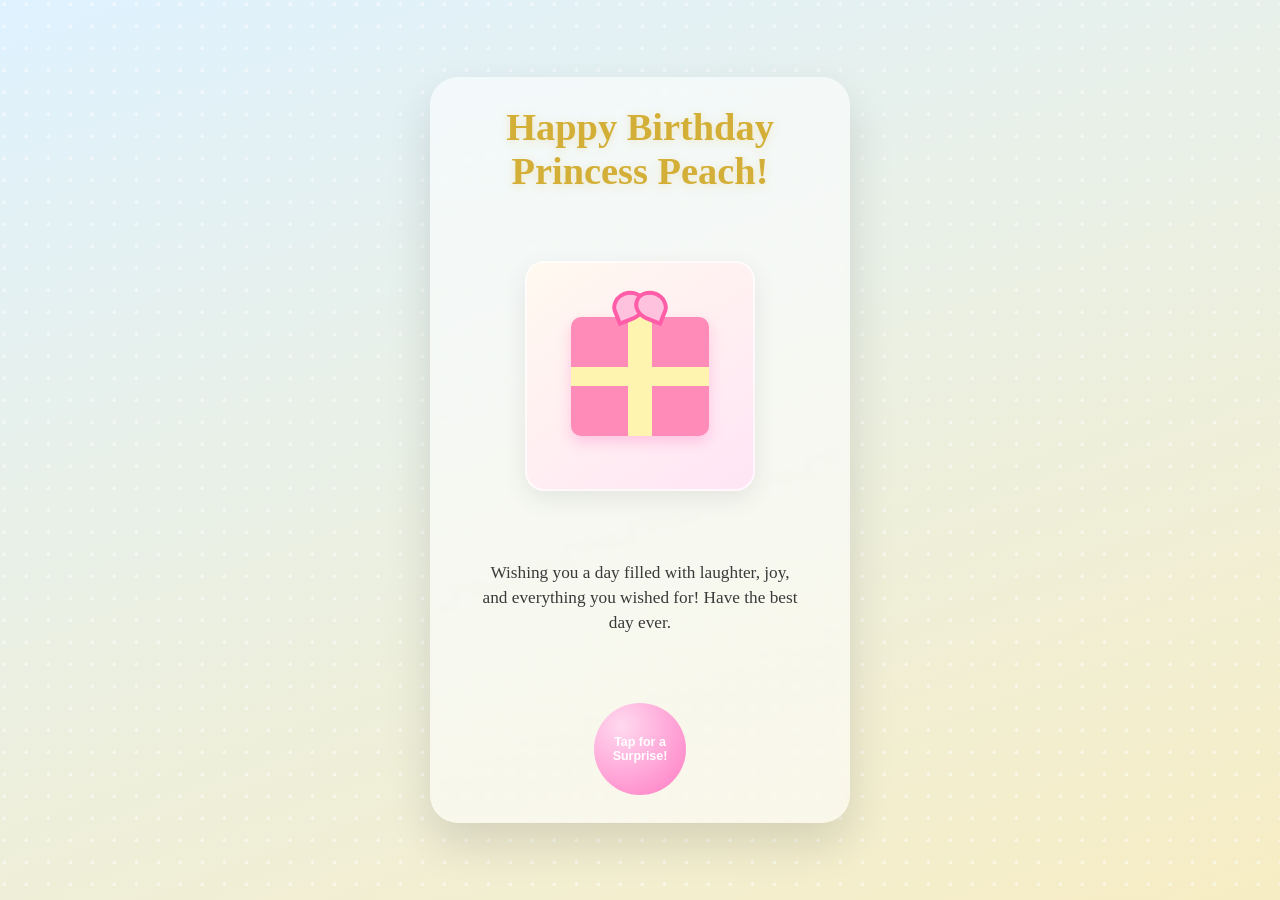
==== index.html @ 210e7e20 "Create index.html" ====
<!DOCTYPE html>
<html lang="en">
<head>
  <meta charset="UTF-8" />
  <meta name="viewport" content="width=device-width, initial-scale=1.0" />
  <title>Birthday Card</title>
  <style>
    :root {
      --bg1: #dff2ff;
      --bg2: #f7edc4;
      --gold: #d4af37;
      --text: #3a3a3a;
      --accent: #ff7ac3;
    }

    * { box-sizing: border-box; }

    body {
      margin: 0;
      min-height: 100vh;
      display: grid;
      place-items: center;
      font-family: "Georgia", "Times New Roman", serif;
      background: radial-gradient(circle at 20% 20%, rgba(255,255,255,.45) 2px, transparent 2px) 0 0/22px 22px,
                  linear-gradient(160deg, var(--bg1), var(--bg2));
      padding: 12px;
      overflow: hidden;
    }

    .phone-card {
      width: min(92vw, 420px);
      aspect-ratio: 9 / 16;
      border-radius: 28px;
      background: rgba(255, 255, 255, 0.55);
      backdrop-filter: blur(4px);
      -webkit-backdrop-filter: blur(4px);
      box-shadow: 0 20px 45px rgba(0, 0, 0, 0.12);
      display: flex;
      flex-direction: column;
      justify-content: space-between;
      align-items: center;
      padding: clamp(16px, 3.5vh, 28px);
      text-align: center;
    }

    h1 {
      margin: 0;
      color: var(--gold);
      font-family: "Brush Script MT", "Segoe Script", "Comic Sans MS", cursive;
      font-size: clamp(1.8rem, 4.4vw, 2.4rem);
      font-weight: 700;
      line-height: 1.15;
      text-shadow: 0 2px 10px rgba(212, 175, 55, 0.25);
      animation: titleIn 1.1s ease-out both;
    }

    @keyframes titleIn {
      0% { opacity: 0; transform: translateY(-16px) scale(0.95); }
      60% { opacity: 1; transform: translateY(6px) scale(1.02); }
      100% { opacity: 1; transform: translateY(0) scale(1); }
    }

    .hero {
      width: 72%;
      max-width: 230px;
      aspect-ratio: 1 / 1;
      border-radius: 20px;
      background: linear-gradient(145deg, #fff9ef, #ffe5f5);
      display: grid;
      place-items: center;
      box-shadow: inset 0 0 0 2px rgba(255,255,255,.7), 0 8px 24px rgba(0,0,0,.08);
      position: relative;
    }

    .gift {
      width: 60%;
      height: 52%;
      background: #ff8bb8;
      border-radius: 10px;
      position: relative;
      box-shadow: 0 6px 14px rgba(255, 122, 195, .35);
    }

    .gift::before, .gift::after {
      content: "";
      position: absolute;
      background: #fff3b0;
    }

    .gift::before { width: 18%; height: 100%; left: 41%; top: 0; }
    .gift::after  { width: 100%; height: 16%; left: 0; top: 42%; }

    .bow {
      position: absolute;
      top: -26px;
      left: 50%;
      transform: translateX(-50%);
      width: 56px;
      height: 30px;
    }

    .bow::before, .bow::after {
      content: "";
      position: absolute;
      width: 26px;
      height: 22px;
      border: 4px solid #ff5da8;
      border-radius: 50% 50% 50% 0;
      background: #ffc2de;
    }

    .bow::before { left: 0; transform: rotate(-22deg); }
    .bow::after  { right: 0; transform: scaleX(-1) rotate(-22deg); }

    .message {
      margin: 0;
      color: var(--text);
      font-size: clamp(0.95rem, 2.5vw, 1.08rem);
      line-height: 1.45;
      max-width: 90%;
    }

    .surprise-btn {
      width: clamp(78px, 18vw, 92px);
      aspect-ratio: 1 / 1;
      border: none;
      border-radius: 50%;
      background: radial-gradient(circle at 30% 25%, #ffd9ef, var(--accent));
      color: #fff;
      font-weight: 700;
      font-size: clamp(0.65rem, 2vw, 0.78rem);
      padding: 10px;
      cursor: pointer;
      box-shadow: 0 0 0 rgba(255,122,195,0.65);
      animation: glow 1.8s ease-in-out infinite;
      transition: transform .2s ease;
    }

    .surprise-btn:active { transform: scale(0.96); }

    @keyframes glow {
      0%, 100% { box-shadow: 0 0 0 0 rgba(255,122,195,0.55); }
      50% { box-shadow: 0 0 0 14px rgba(255,122,195,0); }
    }
  </style>
</head>
<body>
  <main class="phone-card" role="main" aria-label="Birthday Greeting Card">
    <h1>Happy Birthday Princess Peach!</h1>

    <section class="hero" aria-label="Gift illustration placeholder">
      <div class="gift">
        <div class="bow"></div>
      </div>
    </section>

    <p class="message">
      Wishing you a day filled with laughter, joy, and everything you wished for! Have the best day ever.
    </p>

    <button class="surprise-btn" type="button" aria-label="Tap for a Surprise!">
      Tap for a Surprise!
    </button>
  </main>
</body>
</html>
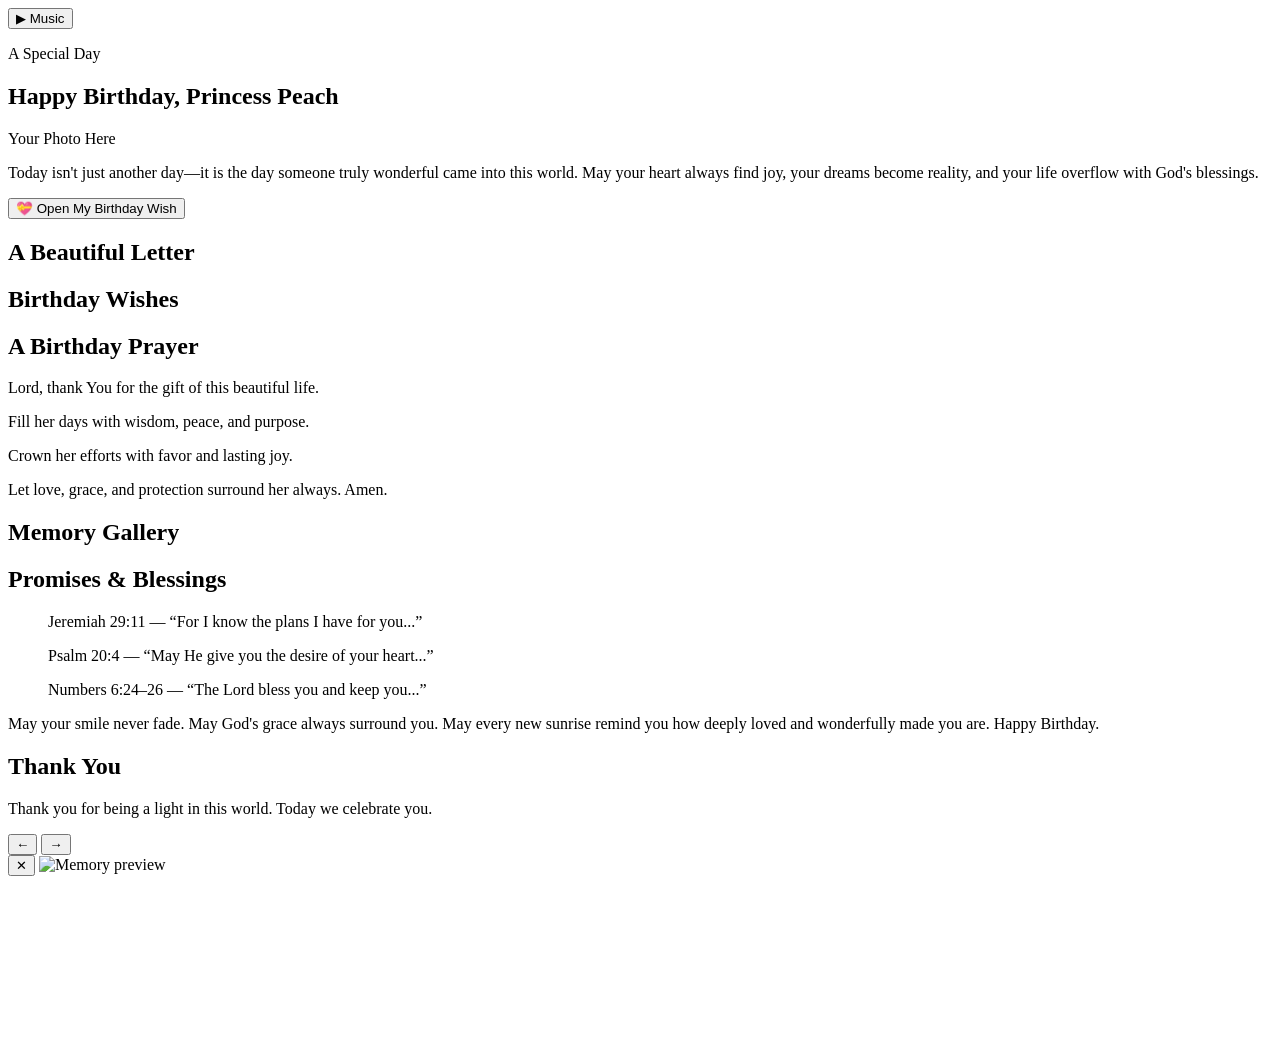
==== commit 91301487: "Implement premium cinematic birthday website Co-authored-by: DretroG <111656654+DretroG@users.norepl" ====
--- a/index.html
+++ b/index.html
@@ -3,164 +3,116 @@
 <head>
   <meta charset="UTF-8" />
   <meta name="viewport" content="width=device-width, initial-scale=1.0" />
-  <title>Birthday Card</title>
-  <style>
-    :root {
-      --bg1: #dff2ff;
-      --bg2: #f7edc4;
-      --gold: #d4af37;
-      --text: #3a3a3a;
-      --accent: #ff7ac3;
-    }
-
-    * { box-sizing: border-box; }
-
-    body {
-      margin: 0;
-      min-height: 100vh;
-      display: grid;
-      place-items: center;
-      font-family: "Georgia", "Times New Roman", serif;
-      background: radial-gradient(circle at 20% 20%, rgba(255,255,255,.45) 2px, transparent 2px) 0 0/22px 22px,
-                  linear-gradient(160deg, var(--bg1), var(--bg2));
-      padding: 12px;
-      overflow: hidden;
-    }
-
-    .phone-card {
-      width: min(92vw, 420px);
-      aspect-ratio: 9 / 16;
-      border-radius: 28px;
-      background: rgba(255, 255, 255, 0.55);
-      backdrop-filter: blur(4px);
-      -webkit-backdrop-filter: blur(4px);
-      box-shadow: 0 20px 45px rgba(0, 0, 0, 0.12);
-      display: flex;
-      flex-direction: column;
-      justify-content: space-between;
-      align-items: center;
-      padding: clamp(16px, 3.5vh, 28px);
-      text-align: center;
-    }
-
-    h1 {
-      margin: 0;
-      color: var(--gold);
-      font-family: "Brush Script MT", "Segoe Script", "Comic Sans MS", cursive;
-      font-size: clamp(1.8rem, 4.4vw, 2.4rem);
-      font-weight: 700;
-      line-height: 1.15;
-      text-shadow: 0 2px 10px rgba(212, 175, 55, 0.25);
-      animation: titleIn 1.1s ease-out both;
-    }
-
-    @keyframes titleIn {
-      0% { opacity: 0; transform: translateY(-16px) scale(0.95); }
-      60% { opacity: 1; transform: translateY(6px) scale(1.02); }
-      100% { opacity: 1; transform: translateY(0) scale(1); }
-    }
-
-    .hero {
-      width: 72%;
-      max-width: 230px;
-      aspect-ratio: 1 / 1;
-      border-radius: 20px;
-      background: linear-gradient(145deg, #fff9ef, #ffe5f5);
-      display: grid;
-      place-items: center;
-      box-shadow: inset 0 0 0 2px rgba(255,255,255,.7), 0 8px 24px rgba(0,0,0,.08);
-      position: relative;
-    }
-
-    .gift {
-      width: 60%;
-      height: 52%;
-      background: #ff8bb8;
-      border-radius: 10px;
-      position: relative;
-      box-shadow: 0 6px 14px rgba(255, 122, 195, .35);
-    }
-
-    .gift::before, .gift::after {
-      content: "";
-      position: absolute;
-      background: #fff3b0;
-    }
-
-    .gift::before { width: 18%; height: 100%; left: 41%; top: 0; }
-    .gift::after  { width: 100%; height: 16%; left: 0; top: 42%; }
-
-    .bow {
-      position: absolute;
-      top: -26px;
-      left: 50%;
-      transform: translateX(-50%);
-      width: 56px;
-      height: 30px;
-    }
-
-    .bow::before, .bow::after {
-      content: "";
-      position: absolute;
-      width: 26px;
-      height: 22px;
-      border: 4px solid #ff5da8;
-      border-radius: 50% 50% 50% 0;
-      background: #ffc2de;
-    }
-
-    .bow::before { left: 0; transform: rotate(-22deg); }
-    .bow::after  { right: 0; transform: scaleX(-1) rotate(-22deg); }
-
-    .message {
-      margin: 0;
-      color: var(--text);
-      font-size: clamp(0.95rem, 2.5vw, 1.08rem);
-      line-height: 1.45;
-      max-width: 90%;
-    }
-
-    .surprise-btn {
-      width: clamp(78px, 18vw, 92px);
-      aspect-ratio: 1 / 1;
-      border: none;
-      border-radius: 50%;
-      background: radial-gradient(circle at 30% 25%, #ffd9ef, var(--accent));
-      color: #fff;
-      font-weight: 700;
-      font-size: clamp(0.65rem, 2vw, 0.78rem);
-      padding: 10px;
-      cursor: pointer;
-      box-shadow: 0 0 0 rgba(255,122,195,0.65);
-      animation: glow 1.8s ease-in-out infinite;
-      transition: transform .2s ease;
-    }
-
-    .surprise-btn:active { transform: scale(0.96); }
-
-    @keyframes glow {
-      0%, 100% { box-shadow: 0 0 0 0 rgba(255,122,195,0.55); }
-      50% { box-shadow: 0 0 0 14px rgba(255,122,195,0); }
-    }
-  </style>
+  <meta name="description" content="A premium cinematic birthday greeting experience." />
+  <title>Premium Birthday Journey</title>
+  <link rel="preconnect" href="https://fonts.googleapis.com" />
+  <link rel="preconnect" href="https://fonts.gstatic.com" crossorigin />
+  <link href="https://fonts.googleapis.com/css2?family=Great+Vibes&family=Lora:wght@400;500;600&family=Playfair+Display:wght@500;700&family=Poppins:wght@400;500;600&display=swap" rel="stylesheet" />
+  <link rel="stylesheet" href="/home/runner/work/jiji/jiji/style.css" />
 </head>
 <body>
-  <main class="phone-card" role="main" aria-label="Birthday Greeting Card">
-    <h1>Happy Birthday Princess Peach!</h1>
+  <div class="ambient" aria-hidden="true">
+    <div class="layer stars"></div>
+    <div class="layer sparkles"></div>
+    <div class="layer hearts"></div>
+    <div class="layer petals"></div>
+    <div class="layer balloons"></div>
+  </div>
 
-    <section class="hero" aria-label="Gift illustration placeholder">
-      <div class="gift">
-        <div class="bow"></div>
+  <header class="topbar glass" aria-label="Audio controls">
+    <button id="musicToggle" class="icon-btn" aria-pressed="false" aria-label="Play background music">▶ Music</button>
+  </header>
+
+  <main id="journey" class="journey" tabindex="-1">
+    <section class="scene reveal active" id="welcome" aria-labelledby="welcome-title">
+      <div class="card luxury">
+        <p class="kicker">A Special Day</p>
+        <h1 id="welcome-title" class="title shimmer">Happy Birthday, Princess Peach</h1>
+        <div class="hero-wrap">
+          <div class="hero-object" role="img" aria-label="Luxury gift with photo placeholder">
+            <div class="photo-placeholder">Your Photo Here</div>
+          </div>
+        </div>
+        <p class="intro">
+          Today isn't just another day—it is the day someone truly wonderful came into this world.
+          May your heart always find joy, your dreams become reality, and your life overflow with God's blessings.
+        </p>
+        <button class="cta" id="openGift">💝 Open My Birthday Wish</button>
       </div>
     </section>
 
-    <p class="message">
-      Wishing you a day filled with laughter, joy, and everything you wished for! Have the best day ever.
-    </p>
+    <section class="scene reveal" id="letter" aria-labelledby="letter-title">
+      <div class="card luxury">
+        <h2 id="letter-title" class="section-title">A Beautiful Letter</h2>
+        <div class="envelope" id="envelope" role="button" tabindex="0" aria-expanded="false" aria-label="Open birthday letter">
+          <div class="flap"></div>
+          <div class="letter-paper">
+            <p id="typedLetter" class="handwriting" aria-live="polite"></p>
+          </div>
+        </div>
+      </div>
+    </section>
 
-    <button class="surprise-btn" type="button" aria-label="Tap for a Surprise!">
-      Tap for a Surprise!
-    </button>
+    <section class="scene reveal" id="wishes" aria-labelledby="wishes-title">
+      <div class="card luxury">
+        <h2 id="wishes-title" class="section-title">Birthday Wishes</h2>
+        <div class="wish-grid" id="wishGrid"></div>
+      </div>
+    </section>
+
+    <section class="scene reveal" id="prayer" aria-labelledby="prayer-title">
+      <div class="card luxury prayer-journal">
+        <h2 id="prayer-title" class="section-title">A Birthday Prayer</h2>
+        <div class="candle-glow" aria-hidden="true"></div>
+        <p class="prayer-line reveal-line">Lord, thank You for the gift of this beautiful life.</p>
+        <p class="prayer-line reveal-line">Fill her days with wisdom, peace, and purpose.</p>
+        <p class="prayer-line reveal-line">Crown her efforts with favor and lasting joy.</p>
+        <p class="prayer-line reveal-line">Let love, grace, and protection surround her always. Amen.</p>
+      </div>
+    </section>
+
+    <section class="scene reveal" id="gallery" aria-labelledby="gallery-title">
+      <div class="card luxury">
+        <h2 id="gallery-title" class="section-title">Memory Gallery</h2>
+        <div class="gallery-grid" id="galleryGrid"></div>
+      </div>
+    </section>
+
+    <section class="scene reveal" id="blessing" aria-labelledby="blessing-title">
+      <div class="card luxury center">
+        <h2 id="blessing-title" class="section-title">Promises & Blessings</h2>
+        <blockquote class="verse">Jeremiah 29:11 — “For I know the plans I have for you...”</blockquote>
+        <blockquote class="verse">Psalm 20:4 — “May He give you the desire of your heart...”</blockquote>
+        <blockquote class="verse">Numbers 6:24–26 — “The Lord bless you and keep you...”</blockquote>
+        <p class="final-blessing glow-text">
+          May your smile never fade. May God's grace always surround you.
+          May every new sunrise remind you how deeply loved and wonderfully made you are.
+          Happy Birthday.
+        </p>
+      </div>
+    </section>
+
+    <section class="scene reveal" id="thanks" aria-labelledby="thanks-title">
+      <div class="card luxury center">
+        <h2 id="thanks-title" class="section-title">Thank You</h2>
+        <p class="thank-you">Thank you for being a light in this world. Today we celebrate you.</p>
+      </div>
+    </section>
   </main>
+
+  <nav class="pager" aria-label="Section navigation">
+    <button id="prevBtn" class="nav-btn" aria-label="Previous section">←</button>
+    <button id="nextBtn" class="nav-btn" aria-label="Next section">→</button>
+  </nav>
+
+  <div id="lightbox" class="lightbox" aria-hidden="true" role="dialog" aria-label="Image preview">
+    <button id="closeLightbox" class="icon-btn close" aria-label="Close image preview">✕</button>
+    <img id="lightboxImg" alt="Memory preview" />
+    <p id="lightboxCaption"></p>
+  </div>
+
+  <canvas id="confettiCanvas" aria-hidden="true"></canvas>
+  <audio id="bgMusic" preload="none" src="/home/runner/work/jiji/jiji/assets/music/birthday-theme.mp3"></audio>
+  <script src="/home/runner/work/jiji/jiji/script.js"></script>
 </body>
-</html>+</html>
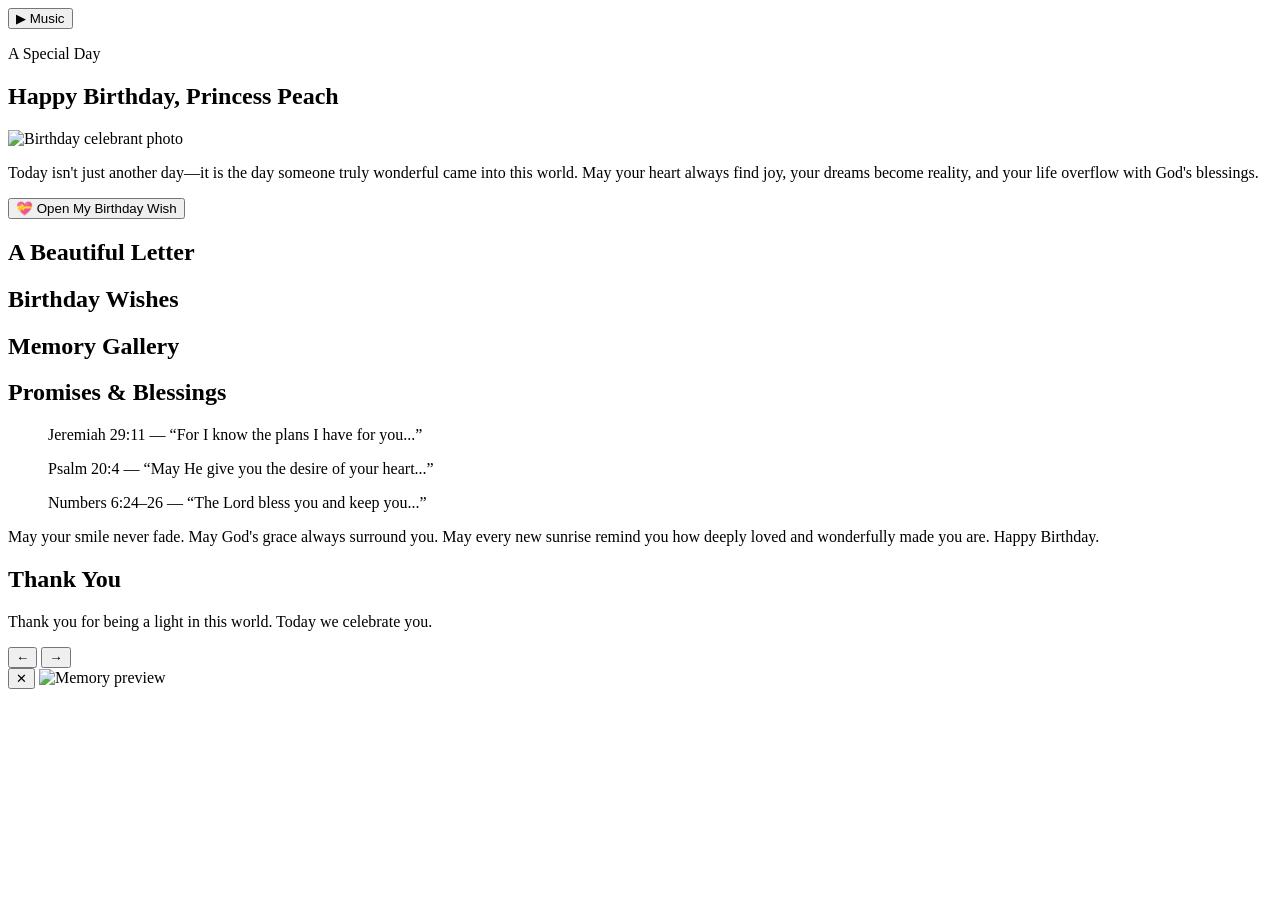
==== commit 22eb9b53: "Remove prayer page and apply provided photos Co-authored-by: DretroG <111656654+DretroG@users.norepl" ====
--- a/index.html
+++ b/index.html
@@ -30,7 +30,7 @@
         <h1 id="welcome-title" class="title shimmer">Happy Birthday, Princess Peach</h1>
         <div class="hero-wrap">
           <div class="hero-object" role="img" aria-label="Luxury gift with photo placeholder">
-            <div class="photo-placeholder">Your Photo Here</div>
+            <img class="hero-photo" src="https://i.ibb.co/358BDp4Q/hero-photo.jpg" alt="Birthday celebrant photo" loading="eager" />
           </div>
         </div>
         <p class="intro">
@@ -60,16 +60,7 @@
       </div>
     </section>
 
-    <section class="scene reveal" id="prayer" aria-labelledby="prayer-title">
-      <div class="card luxury prayer-journal">
-        <h2 id="prayer-title" class="section-title">A Birthday Prayer</h2>
-        <div class="candle-glow" aria-hidden="true"></div>
-        <p class="prayer-line reveal-line">Lord, thank You for the gift of this beautiful life.</p>
-        <p class="prayer-line reveal-line">Fill her days with wisdom, peace, and purpose.</p>
-        <p class="prayer-line reveal-line">Crown her efforts with favor and lasting joy.</p>
-        <p class="prayer-line reveal-line">Let love, grace, and protection surround her always. Amen.</p>
-      </div>
-    </section>
+    
 
     <section class="scene reveal" id="gallery" aria-labelledby="gallery-title">
       <div class="card luxury">
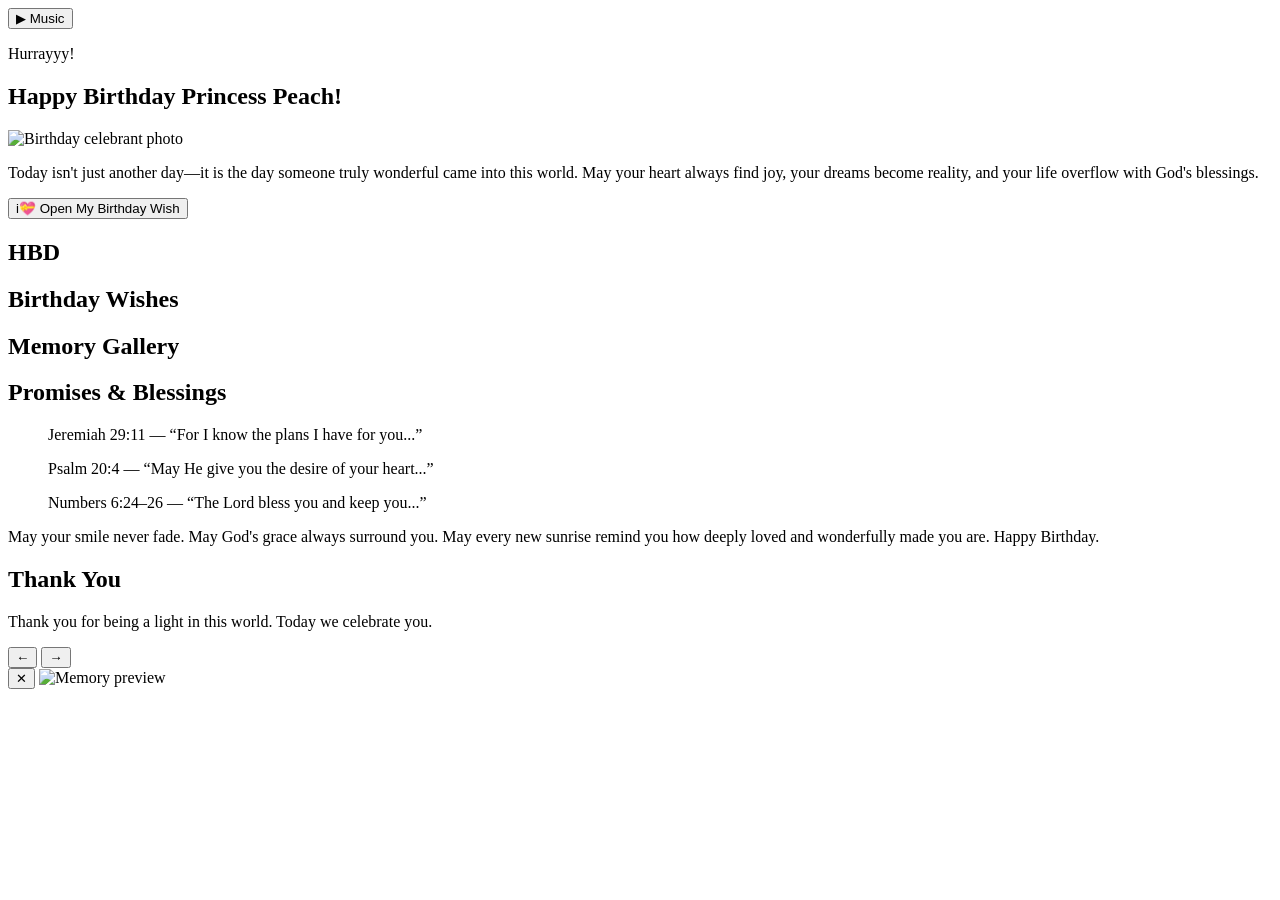
==== commit 1c1d693c: "Revamp birthday card layout and content Updated the birthday card HTML structure and added new secti" ====
--- a/index.html
+++ b/index.html
@@ -3,12 +3,12 @@
 <head>
   <meta charset="UTF-8" />
   <meta name="viewport" content="width=device-width, initial-scale=1.0" />
-  <meta name="description" content="A premium cinematic birthday greeting experience." />
-  <title>Premium Birthday Journey</title>
+  <meta name="description" content="Happy Birthday JiJi!" />
+  <title>Happy Birthday JiJi!</title>
   <link rel="preconnect" href="https://fonts.googleapis.com" />
   <link rel="preconnect" href="https://fonts.gstatic.com" crossorigin />
   <link href="https://fonts.googleapis.com/css2?family=Great+Vibes&family=Lora:wght@400;500;600&family=Playfair+Display:wght@500;700&family=Poppins:wght@400;500;600&display=swap" rel="stylesheet" />
-  <link rel="stylesheet" href="/home/runner/work/jiji/jiji/style.css" />
+  <link rel="stylesheet" href="/jiji/style.css" />
 </head>
 <body>
   <div class="ambient" aria-hidden="true">
@@ -26,8 +26,8 @@
   <main id="journey" class="journey" tabindex="-1">
     <section class="scene reveal active" id="welcome" aria-labelledby="welcome-title">
       <div class="card luxury">
-        <p class="kicker">A Special Day</p>
-        <h1 id="welcome-title" class="title shimmer">Happy Birthday, Princess Peach</h1>
+        <p class="kicker">Hurrayyy!</p>
+        <h1 id="welcome-title" class="title shimmer">Happy Birthday Princess Peach!</h1>
         <div class="hero-wrap">
           <div class="hero-object" role="img" aria-label="Luxury gift with photo placeholder">
             <img class="hero-photo" src="https://i.ibb.co/358BDp4Q/hero-photo.jpg" alt="Birthday celebrant photo" loading="eager" />
@@ -37,13 +37,13 @@
           Today isn't just another day—it is the day someone truly wonderful came into this world.
           May your heart always find joy, your dreams become reality, and your life overflow with God's blessings.
         </p>
-        <button class="cta" id="openGift">💝 Open My Birthday Wish</button>
+        <button class="cta" id="openGift">i💝 Open My Birthday Wish</button>
       </div>
     </section>
 
     <section class="scene reveal" id="letter" aria-labelledby="letter-title">
       <div class="card luxury">
-        <h2 id="letter-title" class="section-title">A Beautiful Letter</h2>
+        <h2 id="letter-title" class="section-title">HBD</h2>
         <div class="envelope" id="envelope" role="button" tabindex="0" aria-expanded="false" aria-label="Open birthday letter">
           <div class="flap"></div>
           <div class="letter-paper">
@@ -103,7 +103,7 @@
   </div>
 
   <canvas id="confettiCanvas" aria-hidden="true"></canvas>
-  <audio id="bgMusic" preload="none" src="/home/runner/work/jiji/jiji/assets/music/birthday-theme.mp3"></audio>
-  <script src="/home/runner/work/jiji/jiji/script.js"></script>
+  <audio id="bgMusic" preload="none" src="/jiji/birthday.mp3"></audio>
+  <script src="/jiji/script.js"></script>
 </body>
-</html>
+      </html>
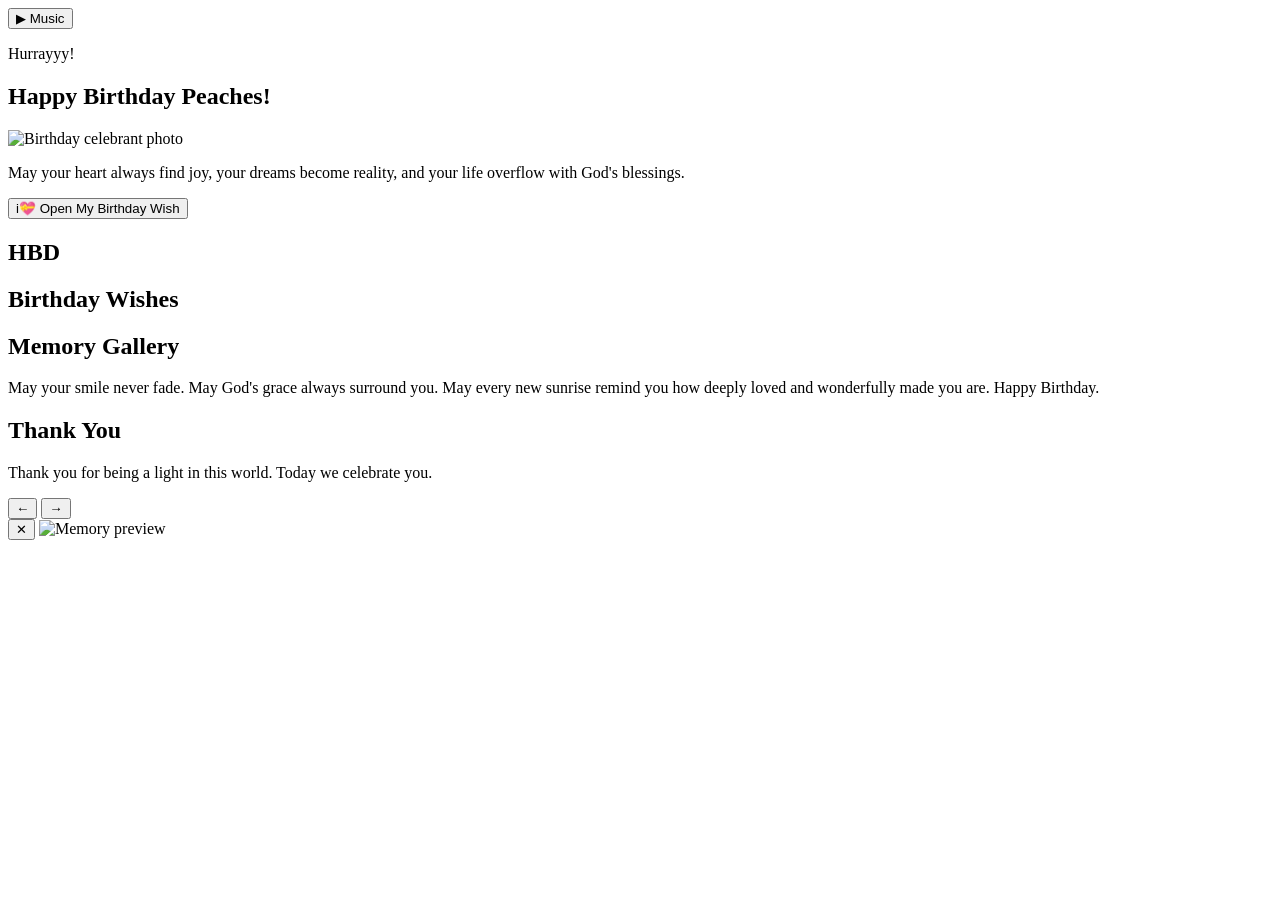
==== commit 027de167: "Update index.html" ====
--- a/index.html
+++ b/index.html
@@ -27,15 +27,14 @@
     <section class="scene reveal active" id="welcome" aria-labelledby="welcome-title">
       <div class="card luxury">
         <p class="kicker">Hurrayyy!</p>
-        <h1 id="welcome-title" class="title shimmer">Happy Birthday Princess Peach!</h1>
+        <h1 id="welcome-title" class="title shimmer">Happy Birthday Peaches!</h1>
         <div class="hero-wrap">
           <div class="hero-object" role="img" aria-label="Luxury gift with photo placeholder">
             <img class="hero-photo" src="https://i.ibb.co/358BDp4Q/hero-photo.jpg" alt="Birthday celebrant photo" loading="eager" />
           </div>
         </div>
         <p class="intro">
-          Today isn't just another day—it is the day someone truly wonderful came into this world.
-          May your heart always find joy, your dreams become reality, and your life overflow with God's blessings.
+         May your heart always find joy, your dreams become reality, and your life overflow with God's blessings.
         </p>
         <button class="cta" id="openGift">i💝 Open My Birthday Wish</button>
       </div>
@@ -71,10 +70,6 @@
 
     <section class="scene reveal" id="blessing" aria-labelledby="blessing-title">
       <div class="card luxury center">
-        <h2 id="blessing-title" class="section-title">Promises & Blessings</h2>
-        <blockquote class="verse">Jeremiah 29:11 — “For I know the plans I have for you...”</blockquote>
-        <blockquote class="verse">Psalm 20:4 — “May He give you the desire of your heart...”</blockquote>
-        <blockquote class="verse">Numbers 6:24–26 — “The Lord bless you and keep you...”</blockquote>
         <p class="final-blessing glow-text">
           May your smile never fade. May God's grace always surround you.
           May every new sunrise remind you how deeply loved and wonderfully made you are.
@@ -106,4 +101,4 @@
   <audio id="bgMusic" preload="none" src="/jiji/birthday.mp3"></audio>
   <script src="/jiji/script.js"></script>
 </body>
-      </html>
+</html>
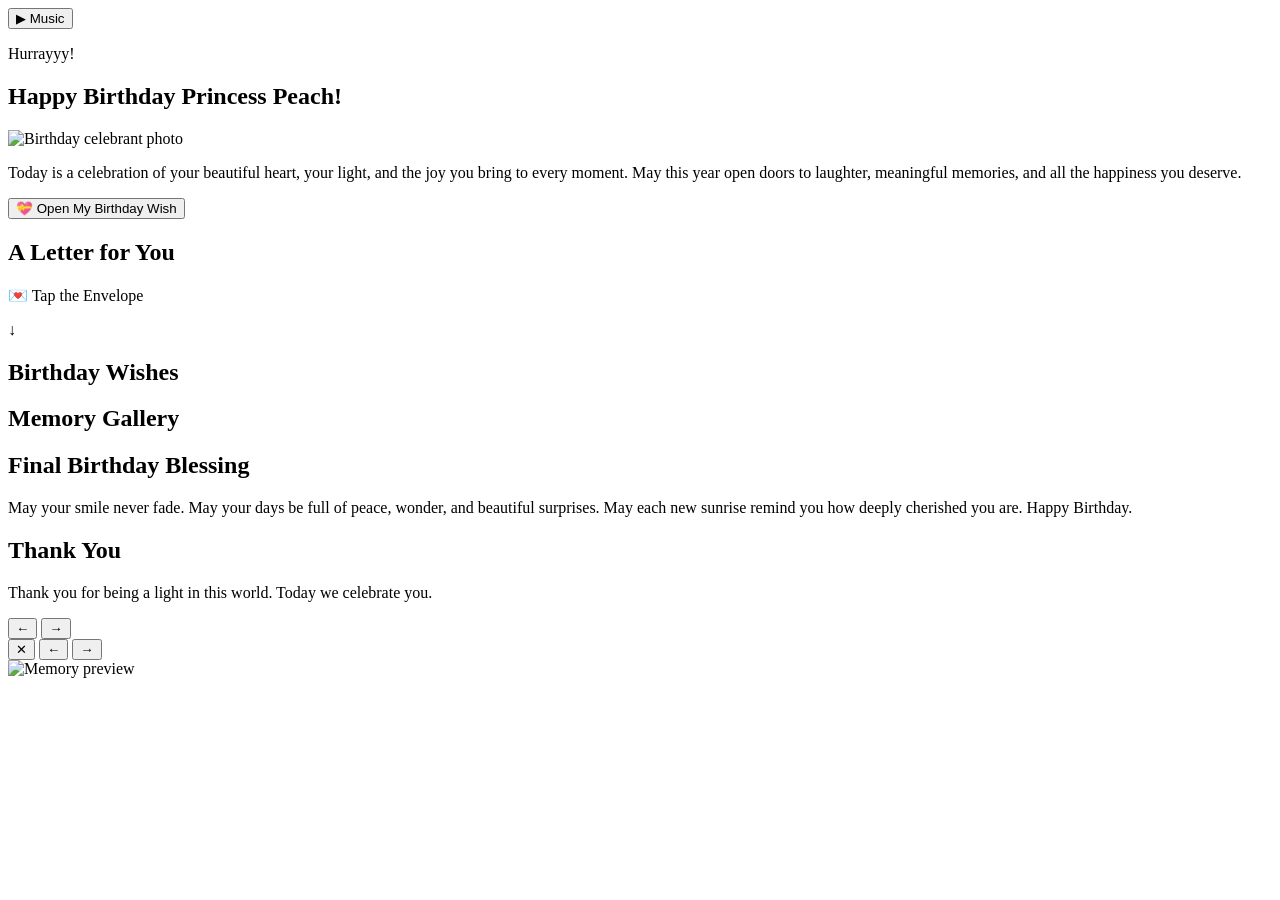
==== commit a02bc046: "Upgrade lightbox and envelope interactions; remove religious content Co-authored-by: DretroG <111656" ====
--- a/index.html
+++ b/index.html
@@ -27,26 +27,31 @@
     <section class="scene reveal active" id="welcome" aria-labelledby="welcome-title">
       <div class="card luxury">
         <p class="kicker">Hurrayyy!</p>
-        <h1 id="welcome-title" class="title shimmer">Happy Birthday Peaches!</h1>
+        <h1 id="welcome-title" class="title shimmer">Happy Birthday Princess Peach!</h1>
         <div class="hero-wrap">
-          <div class="hero-object" role="img" aria-label="Luxury gift with photo placeholder">
+          <div class="hero-object" role="img" aria-label="Birthday celebrant photo">
             <img class="hero-photo" src="https://i.ibb.co/358BDp4Q/hero-photo.jpg" alt="Birthday celebrant photo" loading="eager" />
           </div>
         </div>
         <p class="intro">
-         May your heart always find joy, your dreams become reality, and your life overflow with God's blessings.
+          Today is a celebration of your beautiful heart, your light, and the joy you bring to every moment.
+          May this year open doors to laughter, meaningful memories, and all the happiness you deserve.
         </p>
-        <button class="cta" id="openGift">i💝 Open My Birthday Wish</button>
+        <button class="cta" id="openGift">💝 Open My Birthday Wish</button>
       </div>
     </section>
 
     <section class="scene reveal" id="letter" aria-labelledby="letter-title">
       <div class="card luxury">
-        <h2 id="letter-title" class="section-title">HBD</h2>
-        <div class="envelope" id="envelope" role="button" tabindex="0" aria-expanded="false" aria-label="Open birthday letter">
-          <div class="flap"></div>
-          <div class="letter-paper">
-            <p id="typedLetter" class="handwriting" aria-live="polite"></p>
+        <h2 id="letter-title" class="section-title">A Letter for You</h2>
+        <div class="envelope-wrap" id="envelopeWrap">
+          <p id="envelopeHint" class="envelope-hint">💌 Tap the Envelope</p>
+          <span class="hint-arrow" aria-hidden="true">↓</span>
+          <div class="envelope" id="envelope" role="button" tabindex="0" aria-expanded="false" aria-label="Open birthday letter">
+            <div class="flap"></div>
+            <div class="letter-paper">
+              <p id="typedLetter" class="handwriting" aria-live="polite"></p>
+            </div>
           </div>
         </div>
       </div>
@@ -59,8 +64,6 @@
       </div>
     </section>
 
-    
-
     <section class="scene reveal" id="gallery" aria-labelledby="gallery-title">
       <div class="card luxury">
         <h2 id="gallery-title" class="section-title">Memory Gallery</h2>
@@ -70,9 +73,11 @@
 
     <section class="scene reveal" id="blessing" aria-labelledby="blessing-title">
       <div class="card luxury center">
+        <h2 id="blessing-title" class="section-title">Final Birthday Blessing</h2>
         <p class="final-blessing glow-text">
-          May your smile never fade. May God's grace always surround you.
-          May every new sunrise remind you how deeply loved and wonderfully made you are.
+          May your smile never fade.
+          May your days be full of peace, wonder, and beautiful surprises.
+          May each new sunrise remind you how deeply cherished you are.
           Happy Birthday.
         </p>
       </div>
@@ -91,14 +96,19 @@
     <button id="nextBtn" class="nav-btn" aria-label="Next section">→</button>
   </nav>
 
-  <div id="lightbox" class="lightbox" aria-hidden="true" role="dialog" aria-label="Image preview">
+  <div id="lightbox" class="lightbox" aria-hidden="true" role="dialog" aria-label="Fullscreen image viewer">
     <button id="closeLightbox" class="icon-btn close" aria-label="Close image preview">✕</button>
-    <img id="lightboxImg" alt="Memory preview" />
-    <p id="lightboxCaption"></p>
+    <button id="prevLightbox" class="icon-btn lb-nav prev" aria-label="Previous memory">←</button>
+    <button id="nextLightbox" class="icon-btn lb-nav next" aria-label="Next memory">→</button>
+    <div class="lightbox-stage" id="lightboxStage">
+      <img id="lightboxImg" alt="Memory preview" draggable="false" />
+    </div>
+    <p id="lightboxCounter" class="lb-meta"></p>
+    <p id="lightboxCaption" class="lb-meta caption"></p>
   </div>
 
   <canvas id="confettiCanvas" aria-hidden="true"></canvas>
   <audio id="bgMusic" preload="none" src="/jiji/birthday.mp3"></audio>
   <script src="/jiji/script.js"></script>
 </body>
-</html>+</html>
